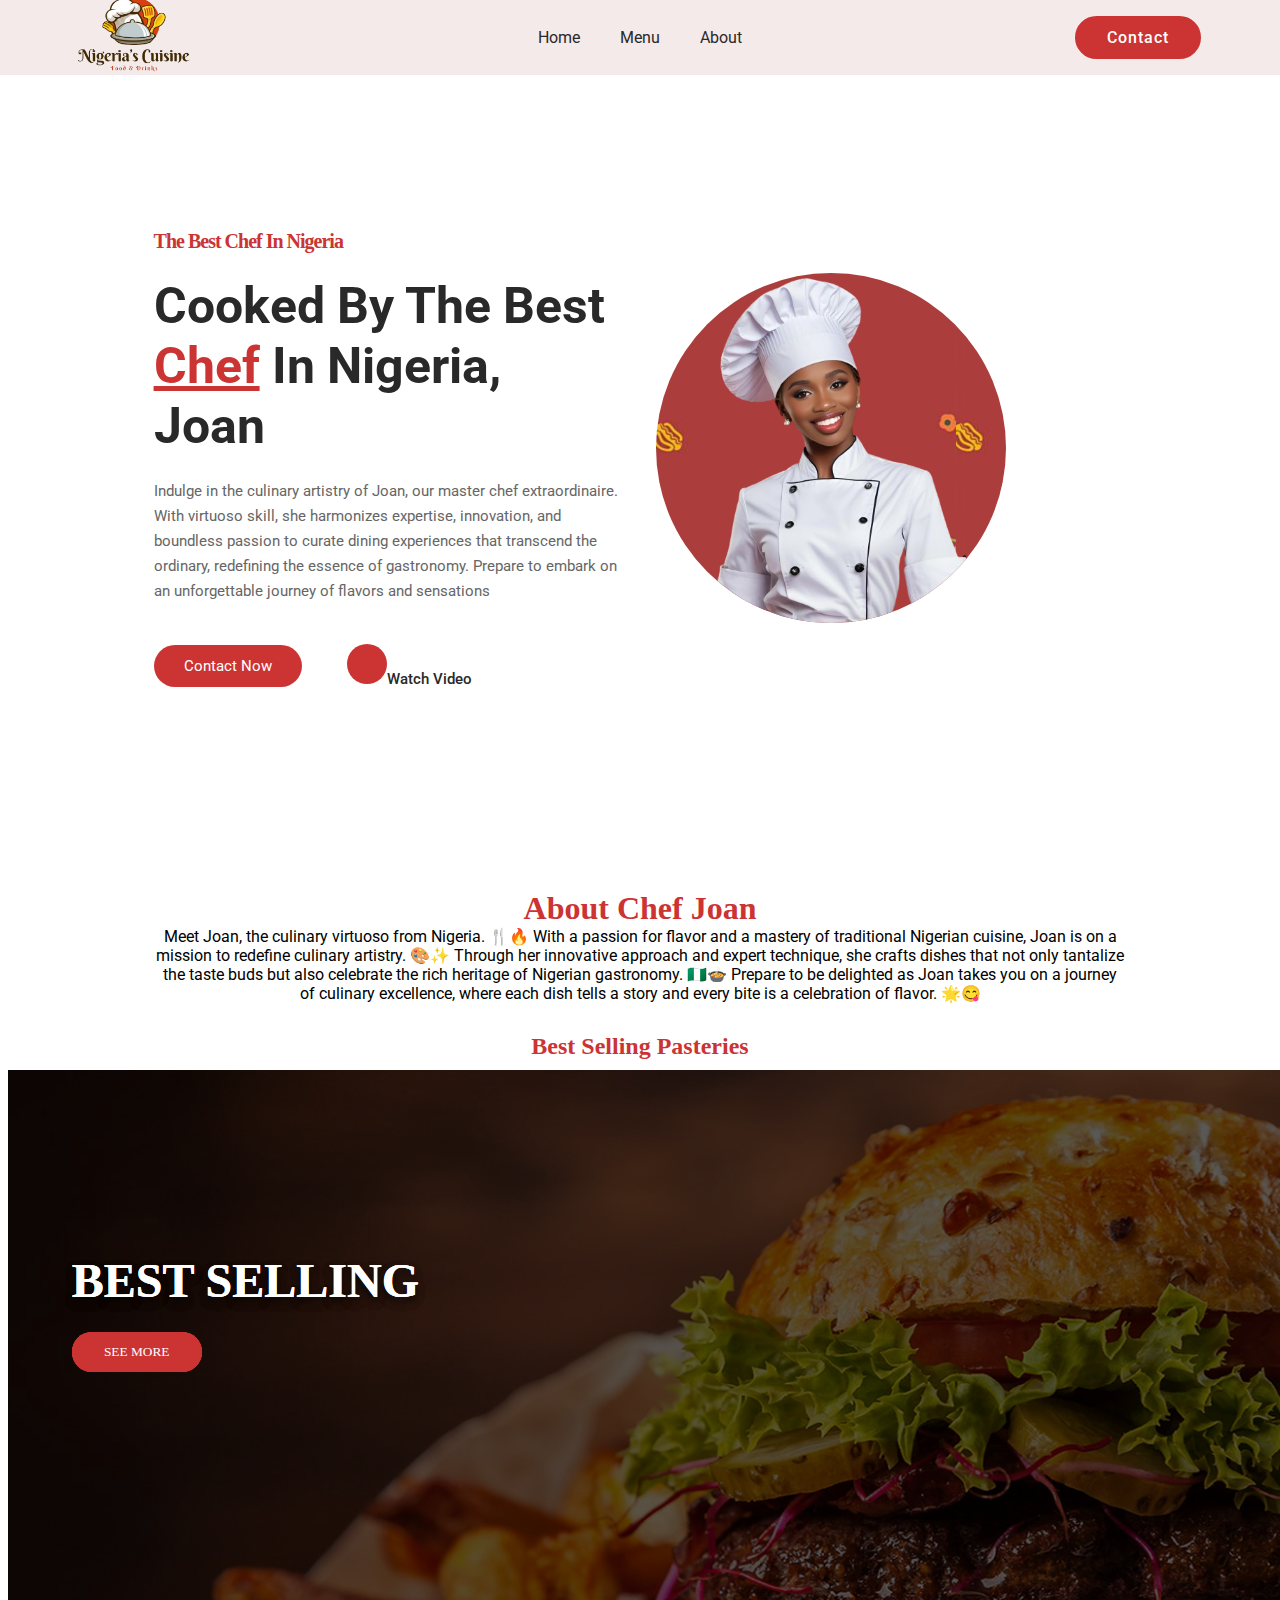
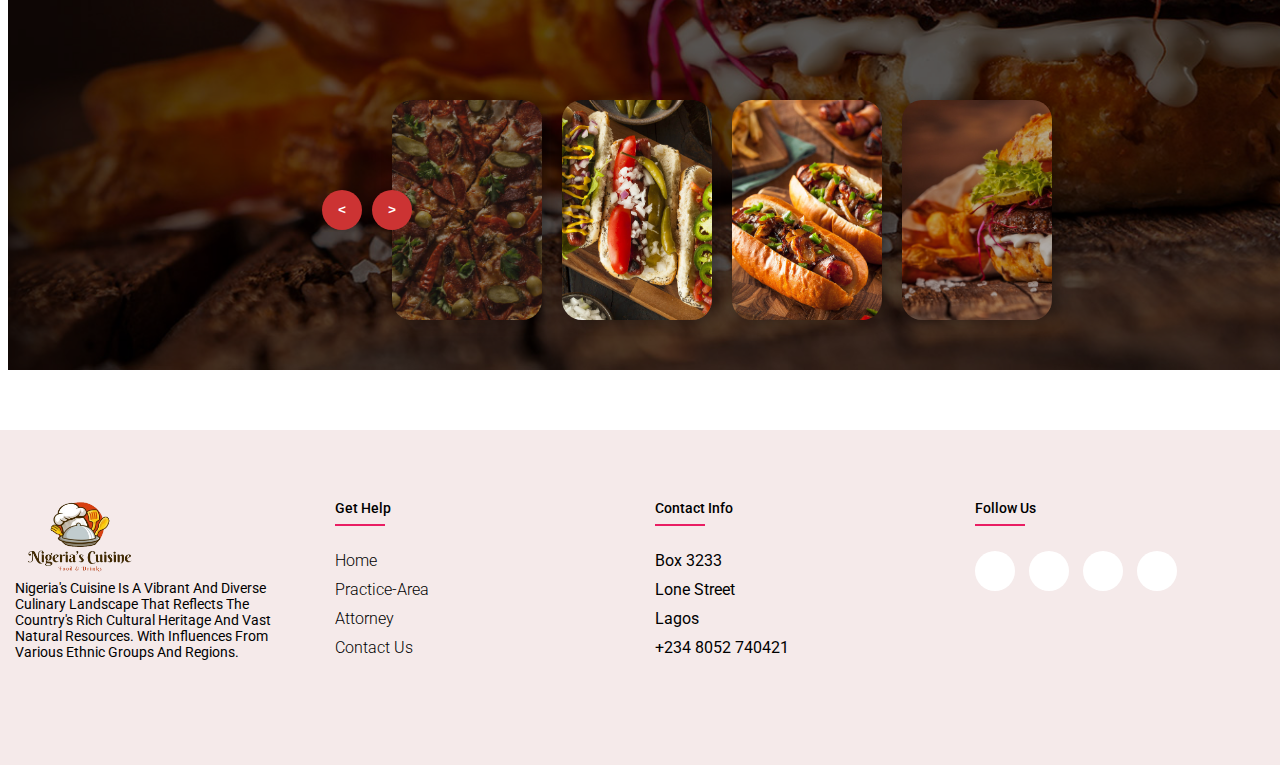
==== about.html @ 6ae3a187 "first commit" ====
<!DOCTYPE html>
<html lang="en">
<head>
 <meta charset="UTF-8">
 <meta name="viewport" content="width=device-width, initial-scale=1.0">
 <link rel="stylesheet" href="styles/about.css">
 <link rel="stylesheet" href="https://cdnjs.cloudflare.com/ajax/libs/font-awesome/6.5.2/css/all.min.css" integrity="sha512-SnH5WK+bZxgPHs44uWIX+LLJAJ9/2PkPKZ5QiAj6Ta86w+fsb2TkcmfRyVX3pBnMFcV7oQPJkl9QevSCWr3W6A==" crossorigin="anonymous" referrerpolicy="no-referrer"/>
 <link rel="stylesheet" href="https://cdn.jsdelivr.net/npm/boxicons@2.1.0/css/boxicons.min.css">
 <title>Document</title>
</head>
<body>
 <header>
  <a href="index.html" class="logo"><img src="images/logo1.png" alt=""></a>
  
  <ul class="navmenu">
   <li><a href="index.html">Home</a></li>
   <li><a href="menu.html">Menu</a></li>
   <li><a href="about.html">About</a></li>
  </ul>

  <div class="nav-icon">
   <a href="contact.html" class="btn">Contact</a>
   <div class="bx bx-menu"  id="menu-icon">
   </div>
  </div>
 </header>

 <section class="home">
  <div class="home-text">
   <h4>The Best Chef In Nigeria</h4>
   <h1>Cooked By The Best  <span>Chef</span> In Nigeria,<br>Joan</h1>
   <p>Indulge in the culinary artistry of Joan, our master chef extraordinaire. With virtuoso skill, she harmonizes expertise, innovation, and boundless passion to curate dining experiences that transcend the ordinary, redefining the essence of gastronomy. Prepare to embark on an unforgettable journey of flavors and sensations</p>
 
 
   <div class="main-btn">
    <a href="#" class="btn1">Contact Now</a>
    <a href="#" class="btn2"><span><i class="fa-solid fa-play"></i>Watch Video</a>
   </div>
  </div>
 
  <div class="home-img">
   <img src="images/joan.png" alt="">
  </div>


 </section>
 <section class="about">
  <h1>About Chef Joan</h1>
  <p>
   Meet Joan, the culinary virtuoso from Nigeria. 🍴🔥 With a passion for flavor and a mastery of traditional Nigerian cuisine, Joan is on a mission to redefine culinary artistry. 🎨✨ Through her innovative approach and expert technique, she crafts dishes that not only tantalize the taste buds but also celebrate the rich heritage of Nigerian gastronomy. 🇳🇬🍲 Prepare to be delighted as Joan takes you on a journey of culinary excellence, where each dish tells a story and every bite is a celebration of flavor. 🌟😋   <h1></h1>
 </section>

<!-- Carousel-Section -->
<h1 class="carousel-header">Best Selling Pasteries</h1>
 <section>
  <div class="slider">
   <div class="list">
       <div class="item">
        <div class="overlay"></div>
           <img src="images/img-1.jpg" alt="">

           <div class="content">
            <div class="title">BEST SELLING</div>
         
               <div class="button">
                   <button>SEE MORE</button>
               </div>
           </div>
       </div>

       <div class="item">
           <img src="images/img-2.jpg" alt="">
           <div class="content">
            <div class="title">BEST SELLING</div>
               <div class="button">
                   <button>SEE MORE</button>
               </div>
           </div>
       </div>

       <div class="item">
           <img src="images/img-3.jpg" alt="">
           <div class="content">
            <div class="title">BEST SELLING</div>
                     <div class="button">
                   <button>SEE MORE</button>
               </div>
           </div>
       </div>

       <div class="item">
           <img src="images/img-4.jpg" alt="">

           <div class="content">
               <div class="title">BEST SELLING</div>
               <div class="button">
                   <button>SEE MORE</button>
               </div>
           </div>
       </div>

   </div>


   <div class="thumbnail">

       <div class="item">
           <img src="images/img-1.jpg" alt="">
       </div>
       <div class="item">
           <img src="images/img-2.jpg" alt="">
       </div>
       <div class="item">
           <img src="images/img-3.jpg" alt="">
       </div>
       <div class="item">
           <img src="images/img-4.jpg" alt="">
       </div>
   </div>
   <div class="nextPrevArrows">
       <button class="prev"> < </button>
       <button class="next"> > </button>
   </div>
 </section>


 <footer class="footer">
  <div class="footer-container">
    <div class="row">
      <div class="footer-col">
        <img src="images/logo1.png" alt="Logo" class="logo" />
       <p>
        Nigeria's cuisine is a vibrant and diverse culinary landscape that reflects the country's rich cultural heritage and vast natural resources. With influences from various ethnic groups and regions.</p>
      </div>
      <div class="footer-col">
        <h4>get help</h4>
        <ul>
          <li><a href="index.html">Home</a></li>
          <li><a href="practice-area.html">Practice-area</a></li>
          <li><a href="attorneys.html">Attorney</a></li>
          <li><a href="contact.html">Contact Us</a></li>
        </ul>
      </div>
      <div class="footer-col">
        <h4>Contact Info</h4>
        <ul>
          <li>Box 3233</li>
          <li>Lone Street</li>
          <li>Lagos</li>
          <li>+234 8052 740421</li>
        </ul>
      </div>
      <div class="footer-col">
        <h4>follow us</h4>
        <div class="social-links">
          <a href="#"><i class="fab fa-facebook-f"></i></a>
          <a href="#"><i class="fab fa-twitter"></i></a>
          <a href="#"><i class="fab fa-instagram"></i></a>
          <a href="#"><i class="fab fa-linkedin-in"></i></a>
        </div>
      </div>
    </div>
  </div>
 </footer>



<script src="js/about.js"></script>
</body>
</html>
---- styles/about.css ----
@import url("https://fonts.googleapis.com/css2?family=Roboto:ital,wght@0,100;0,300;0,400;0,500;0,700;0,900;1,100;1,300;1,400;1,500;1,700;1,900&display=swap");

* {
  margin: 0;
  padding: 0;
  box-sizing: border-box;
  font-family: "Roboto", sans-serif;
  list-style-type: none;
  text-decoration: none;
}

header {
  position: fixed;
  width: 100%;
  top: 0;
  right: 0;
  z-index: 1000;
  display: flex;
  align-items: center;
  justify-content: space-between;
  padding: 6px 5%;
  background-color: #f5eaea;
  height: 75px;
}

.logo img {
  max-width: 140px;
  height: auto;
}

.navmenu {
  display: flex;
  list-style-type: none;
  text-decoration: none;
}

.navmenu a {
  padding: 10px 20px;
  color: #292929;
  text-transform: 500;
  font-weight: all 0.42s ease;
}

.navmenu a:hover {
  color: #cc3333;
}

.nav-icon {
  display: flex;
  align-items: center;
}

.nav-icon .btn {
  display: inline-block;
  text-transform: capitalize;
  font-size: 16px;
  font-weight: 500;
  border: 2px solid #cc3333;
  padding: 10px 30px;
  background-color: #cc3333;
  border-radius: 30px;
  color: #fff;
  letter-spacing: 1px;
  margin-right: 15px;
  transition: all 0.42s ease;
  list-style-type: none;
  text-decoration: none;
}

#menu-icon {
  font-size: 30px;
  color: #292929;
  z-index: 100001;
  cursor: pointer;
}

#menu-icon {
  display: none;
}

section {
  padding: 60px 12%;
}

.home {
  width: 100%;
  height: 100vh;
  background-position: center;
  background-size: cover;
  display: grid;
  grid-template-columns: repeat(2, 1fr);
  align-items: center;
  gap: 2rem;
}

.home-img img {
  max-width: 350px;
  height: auto;
  border-radius: 100%;
  margin-inline: auto;
  background-image: url(/images/back.png);
  animation: pulse 5s ease infinite;
}

@keyframes pulse {
  0% {
    transform: scale(1);
  }
  50% {
    transform: scale(1.1);
  }
  100% {
    transform: scale(1);
  }
}

.about {
  text-align: center;
  margin-top: -70px;
}

.about h1 {
  font-family: "lobster", cursive;
  color: #cc3333;
}

.home-text h4 {
  color: #cc3333;
  font-size: 20px;
  font-weight: 600;
  letter-spacing: -1px;
  font-family: "lobster", cursive;
  margin-top: 17px;
}

.home-text h1 {
  font-size: 50px;
  color: #292929;
  font-weight: 700;
  line-height: 1.2;
  margin: 23px 0;
}

.home-text h1 span {
  color: #cc3333;
  text-decoration: underline;
}
.home-text p {
  color: #666;
  font-size: 15px;
  line-height: 25px;
  font-weight: 400;
  margin-bottom: 40px;
}

.main-btn {
  display: inline-flex;
  align-items: center;
  justify-content: center;
}

.main-btn .btn1 {
  display: inline-block;
  color: #fff;
  font-size: 15px;
  text-transform: capitalize;
  background-color: #cc3333;
  padding: 12px 30px;
  transition: all 0.42s ease;
  border-radius: 50px;
}

.main-btn .btn1:hover {
  background-color: #292929;
}

.btn2 {
  font-size: 15px;
  font-weight: 500;
  color: #292929;
  display: inline-flex;
  align-items: center;
  justify-content: center;
  margin-left: 30px;
}

.btn2 span i {
  height: 40px;
  width: 40px;
  background: #cc3333;
  color: #fff;
  font-size: 20px;
  display: inline-flex;
  align-items: center;
  justify-content: center;
  border-radius: 50%;
  margin-left: 15px;
  transition: all 0.24s ease;
}

.btn2 span i:hover {
  transform: translateY(-5px);
}

/* slider section  */

.carousel-header{
  text-align: center;
  font-family: "lobster", cursive;
  color: #cc3333;
  margin-top: -30px;
  font-size: 24px;
}

.slider {
  height: 100vh;
  margin-top: -50px;
  width: 100vw;
  overflow-x: hidden;
  position: relative;
  left: -15%;
}


.slider .item .overlay {
  position: absolute;
  top: 0;
  left: 0;
  width: 100%;
  height: 100%;
  background-color: rgba(0, 0, 0, 0.5);
  z-index: 2;
}
.slider .list .item {
  width: 100%;
  overflow-x: hidden;
  height: 100%;
  position: absolute;
  inset: 0 0 0 0;
}
.slider .list .item img {
  width: 100%;
  height: 100%;
  object-fit: cover;
}
.slider .list .item .content {
  position: absolute;
  top: 20%;
  width: 90%;
  max-width: 100%;
  left: 50%;
  transform: translateX(-50%);
  padding-right: 30px;
  box-sizing: border-box;
  color: #fff;
  z-index: 3;
  text-shadow: 0 5px 10px #0004;
}

.slider .list .item .content .title,
.slider .list .item .content .type {
  font-size: 3em;
  font-weight: bold;
  line-height: 1.3em;
  font-family: "lobster", cursive;
  z-index: 3;
}

.slider .list .item .button {
  display: grid;
  grid-template-columns: repeat(2, 130px);
  grid-template-rows: 40px;
  gap: 5px;
  margin-top: 20px;
}
.slider .list .item .button button {
  border: none;
  background-color: #cc3333;
  font-family: "lobster", cursive;
  cursor: pointer;
  transition: 0.4s;
  color: #fff;
  border-radius: 50px;
}

.slider .list .item .button button:hover {
  letter-spacing: 3px;
}
.slider .list .item .button button:nth-child(2) {
  background-color: transparent;
  border: 1px solid #fff;
  color: #eee;
}

/* Thumbnail Section  */
.thumbnail {
  position: absolute;
  bottom: 50px;
  left: 30%;
  width: 100%;
  z-index: 100;
  display: flex;
  gap: 20px;
}

.thumbnail .item {
  width: 150px;
  height: 220px;
  flex-shrink: 0;
  position: relative;
}

.thumbnail .item img {
  width: 100%;
  height: 100%;
  object-fit: cover;
  border-radius: 20px;
  box-shadow: 5px 0 15px rgba(0, 0, 0, 0.3);
}

/* nextPrevArrows Section  */
.nextPrevArrows {
  position: absolute;
  top: 80%;
  right: 52%;
  z-index: 100;
  width: 300px;
  max-width: 30%;
  display: flex;
  gap: 10px;
  align-items: center;
}
.nextPrevArrows button {
  width: 40px;
  height: 40px;
  border-radius: 50%;
  background-color: #cc3333;
  border: none;
  color: #fff;
  font-family: monospace;
  font-weight: bold;
  transition: 0.5s;
  cursor: pointer;
}
.nextPrevArrows button:hover {
  background-color: #fff;
  color: #000;
}

/* Animation Part */
.slider .list .item:nth-child(1) {
  z-index: 1;
}

/* animation text in first item */
.slider .list .item:nth-child(1) .content .title,
.slider .list .item:nth-child(1) .content .type,
.slider .list .item:nth-child(1) .content .description,
.slider .list .item:nth-child(1) .content .buttons {
  transform: translateY(50px);
  filter: blur(20px);
  opacity: 0;
  animation: showContent 0.5s 1s linear 1 forwards;
}
@keyframes showContent {
  to {
    transform: translateY(0px);
    filter: blur(0px);
    opacity: 1;
  }
}
.slider .list .item:nth-child(1) .content .title {
  animation-delay: 0.4s !important;
}
.slider .list .item:nth-child(1) .content .type {
  animation-delay: 0.6s !important;
}
.slider .list .item:nth-child(1) .content .description {
  animation-delay: 0.8s !important;
}
.slider .list .item:nth-child(1) .content .buttons {
  animation-delay: 1s !important;
}

/* Animation for next button click */
.slider.next .list .item:nth-child(1) img {
  width: 150px;
  height: 220px;
  position: absolute;
  bottom: 50px;
  left: 50%;
  border-radius: 30px;
  animation: showImage 0.5s linear 1 forwards;
}

@keyframes showImage {
  to {
    bottom: 0;
    left: 0;
    width: 100%;
    height: 100%;
    border-radius: 0;
  }
}

.slider.next .thumbnail .item:nth-last-child(1) {
  overflow: hidden;
  animation: showThumbnail 0.5s linear 1 forwards;
}
.slider.prev .list .item img {
  z-index: 100;
}

@keyframes showThumbnail {
  from {
    width: 0;
    opacity: 0;
  }
}

.slider.next .thumbnail {
  animation: effectNext 0.5s linear 1 forwards;
}

@keyframes effectNext {
  from {
    transform: translateX(150px);
  }
}

/* Animation for prev button click */
.slider.prev .list .item:nth-child(2) {
  z-index: 2;
}

.slider.prev .list .item:nth-child(2) img {
  animation: outFrame 0.5s linear 1 forwards;
  position: absolute;
  bottom: 0;
  left: 0;
}
@keyframes outFrame {
  to {
    width: 150px;
    height: 220px;
    bottom: 50px;
    left: 50%;
    border-radius: 20px;
  }
}

.slider.prev .thumbnail .item:nth-child(1) {
  overflow: hidden;
  opacity: 0;
  animation: showThumbnail 0.5s linear 1 forwards;
}
.slider.next .nextPrevArrows button,
.slider.prev .nextPrevArrows button {
  pointer-events: none;
}

.slider.prev .list .item:nth-child(2) .content .title,
.slider.prev .list .item:nth-child(2) .content .type,
.slider.prev .list .item:nth-child(2) .content .description,
.slider.prev .list .item:nth-child(2) .content .buttons {
  animation: contentOut 1.5s linear 1 forwards !important;
}

@keyframes contentOut {
  to {
    transform: translateY(-150px);
    filter: blur(20px);
    opacity: 0;
  }
}

.footer-container {
  max-width: 100%;
  margin: auto;
}

.row {
  display: flex;
  flex-wrap: wrap;
}

ul {
  list-style: none;
}

.footer {
  background-color: #f5eaea;
  padding: 70px 0;
}

.footer-col {
  width: 25%;
  padding: 0 15px;
}

.footer-col h4 {
  font-size: 14px;
  color: #000;
  text-transform: capitalize;
  margin-bottom: 35px;
  font-weight: 500;
  position: relative;
}

.footer-col p {
  font-size: 14px;
  color: #000;
  text-transform: capitalize;
  margin-bottom: 35px;
  transition: all 0.3s ease;
}

.footer-col p:hover {
  color: #ffffff;
  padding-left: 3px;
}

.footer-col h4::before {
  content: "";
  position: absolute;
  left: 0;
  bottom: -10px;
  background-color: #e91e63;
  height: 2px;
  box-sizing: border-box;
  width: 50px;
}

.footer-col ul li:not(:last-child) {
  margin-bottom: 10px;
}

.footer-col ul li {
  color: #000;
  transition: all 0.3s ease;
}

.footer-col ul li:hover {
  color: #ffffff;
  padding-left: 3px;
}

.footer-col ul li a {
  font-size: 16px;
  text-transform: capitalize;
  color: #000;
  text-decoration: none;
  font-weight: 300;
  color: #000;
  display: block;
  transition: all 0.3s ease;
}
.footer-col ul li a:hover {
  color: #ffffff;
  padding-left: 8px;
}

.footer-col .social-links a {
  display: inline-block;
  height: 40px;
  width: 40px;
  background-color: #fff;
  margin: 0 10px 10px 0;
  text-align: center;
  line-height: 40px;
  border-radius: 50%;
  color: #000;
  transition: all 0.5s ease;
}
.footer-col .social-links a:hover {
  color: #fefefe;
  background-color: #060303;
}

.footer img {
  width: 130px;
  height: auto;
}

@media screen and (max-width: 678px) {
  .slider .list .item .content {
    padding-right: 0;
  }
  .slider .list .item .content .title {
    font-size: 30px;
  }
}

@media (max-width: 855px) {
  #menu-icon {
    display: block;
  }

  .navmenu {
    position: absolute;
    top: 100%;
    right: -100%;
    width: 200px;
    height: 300px;
    background-color: #cc3333;
    display: flex;
    flex-direction: column;
    align-items: center;
    padding: 90px 30px;
    transition: all 0.42s ease;
    border-radius: 20px;
  }

  .navmenu a {
    display: block;
    margin: 5px 5px;
    transition: all 0.42s ease;
  }

  .navmenu a:hover {
    color: #fff;
    transform: translateX(-5px);
  }

  .navmenu.open {
    right: 0;
  }

  .logo img {
    max-width: 140px;
    height: 50px;
  }
.carousel-header{
  margin-top: -40px;
}
  .slider {
    left: -3%;
  }
}

/* Responsive design */
@media (max-width: 945px) {
  header {
    padding: 20px 3%;
    transition: 0.3s;
  }

  .footer-col {
    width: 100%;
    padding: 10px;
  }
}

@media (max-width: 1140px) {
  .home {
    grid-template-columns: 1fr;
    height: 100%;
    margin-bottom: -90px;
  }

  .home-text {
    padding-top: 50px;
    text-align: center;
  }

  section {
    padding: 90px 3%;
  }

  .home-img img {
    width: 100%;
    max-width: 600px;
  }

  .home-img {
    text-align: center;
  }

  .footer-container {
    max-width: 100%;
  }

  .footer-col {
    width: 100%;
  }

  header.sticky {
    background-color: #fff;
    padding: 20px 3%;
    box-shadow: 0 0 10px rgba(0, 0, 0, 0.1);
  }
}
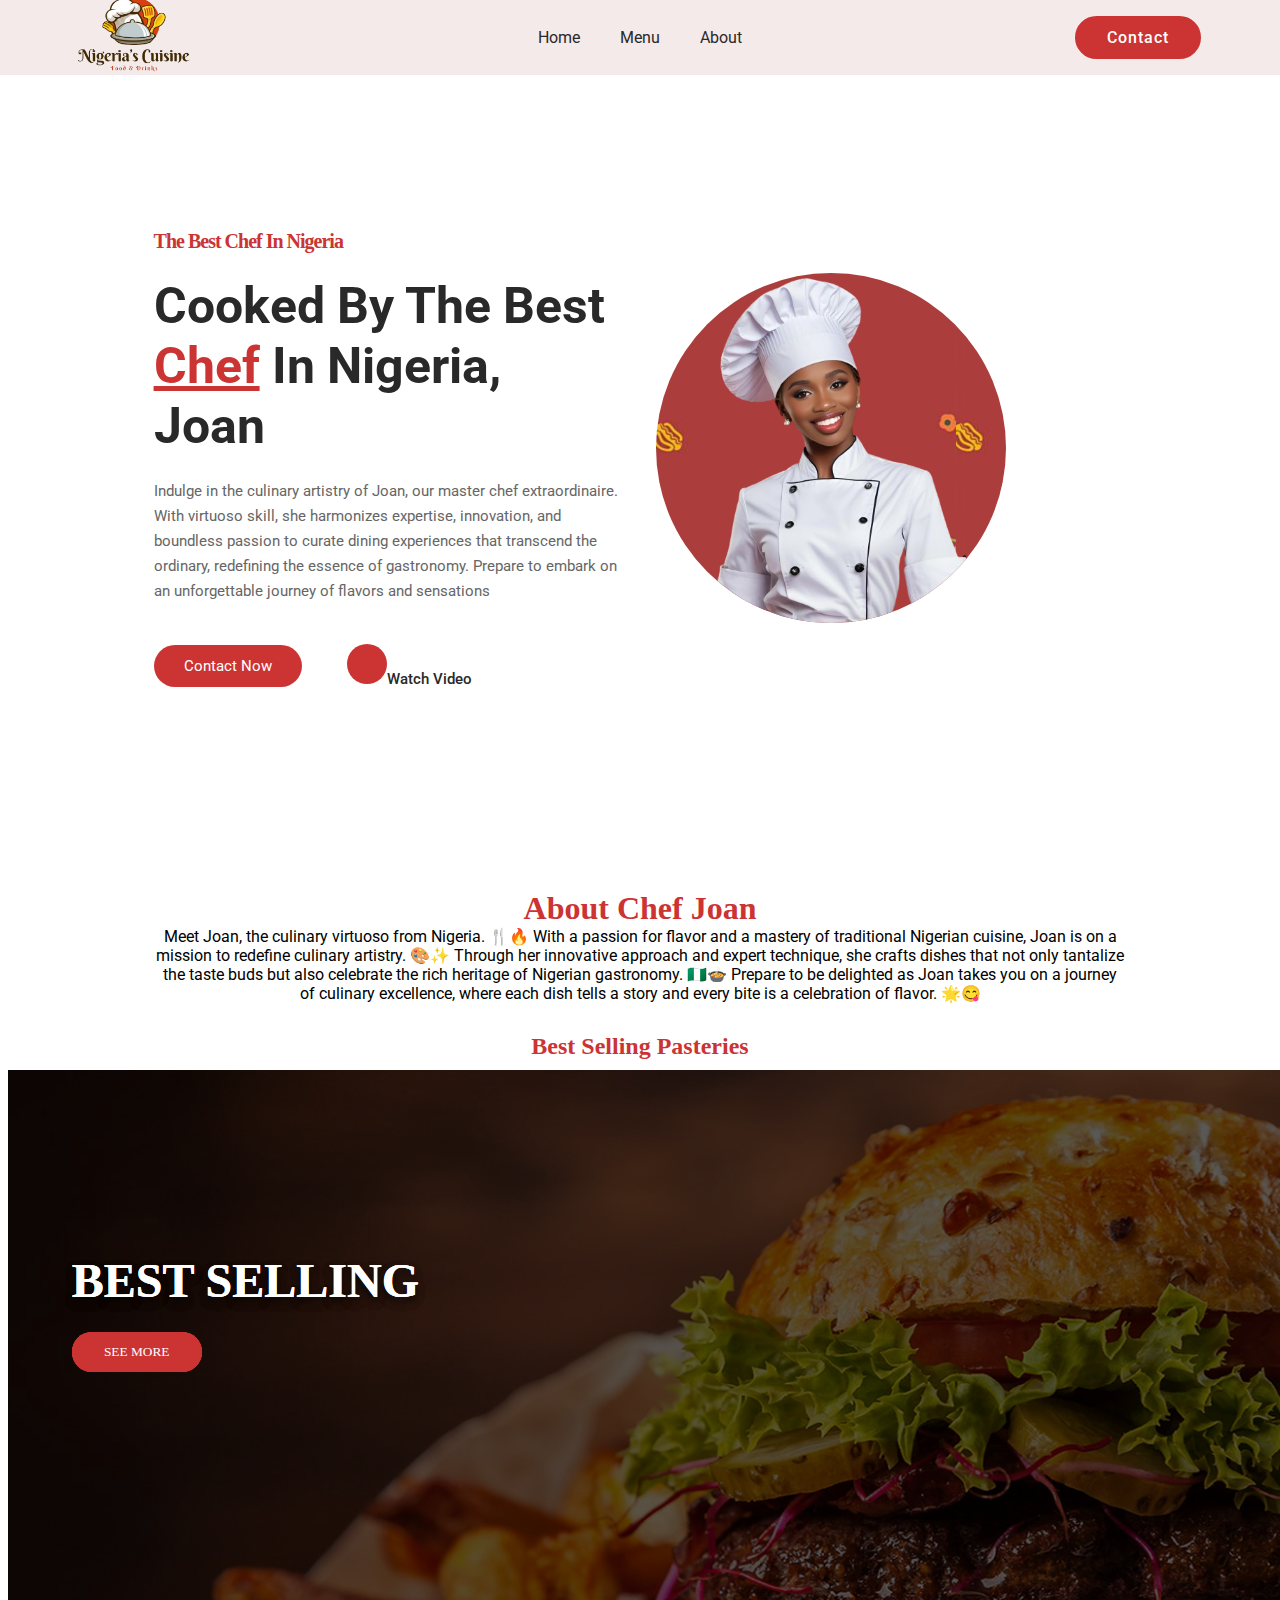
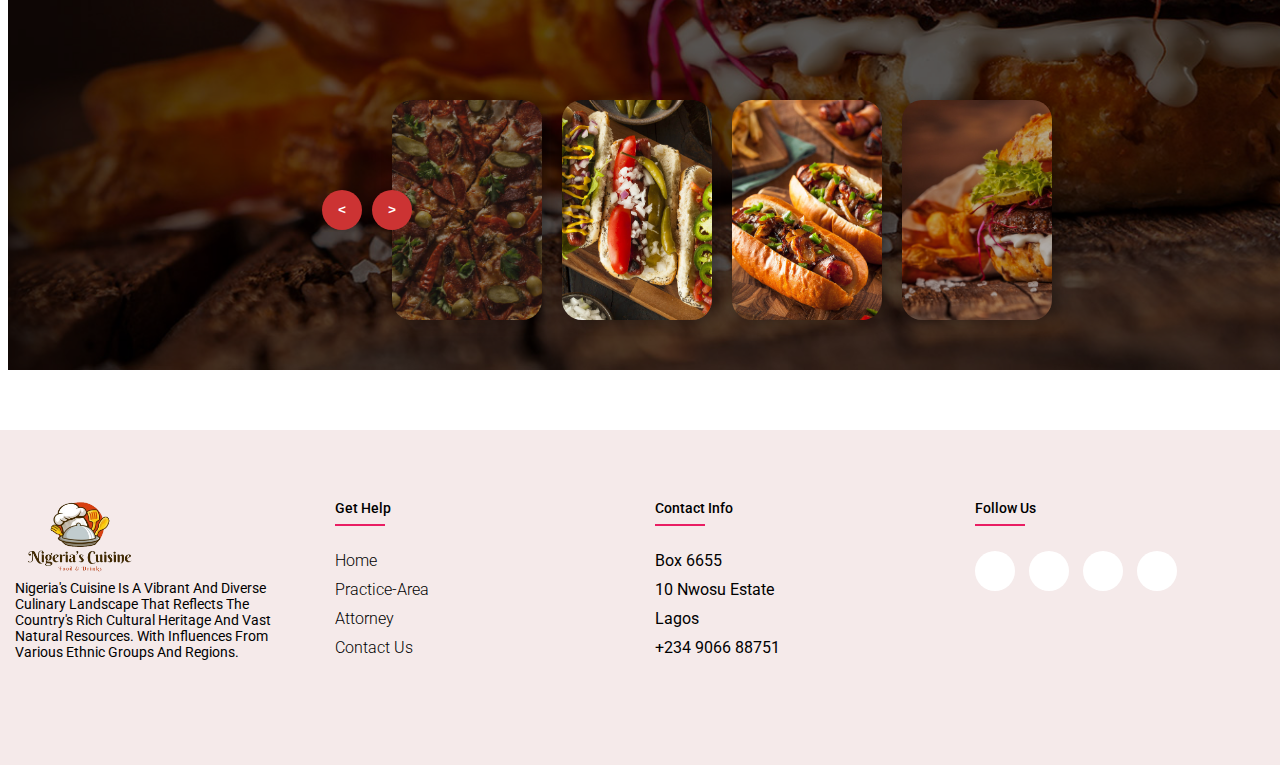
==== commit 637b9cc9: "changes" ====
--- a/about.html
+++ b/about.html
@@ -144,10 +144,10 @@
       <div class="footer-col">
         <h4>Contact Info</h4>
         <ul>
-          <li>Box 3233</li>
-          <li>Lone Street</li>
+          <li>Box 6655</li>
+          <li>10 Nwosu Estate</li>
           <li>Lagos</li>
-          <li>+234 8052 740421</li>
+          <li>+234 9066 88751</li>
         </ul>
       </div>
       <div class="footer-col">
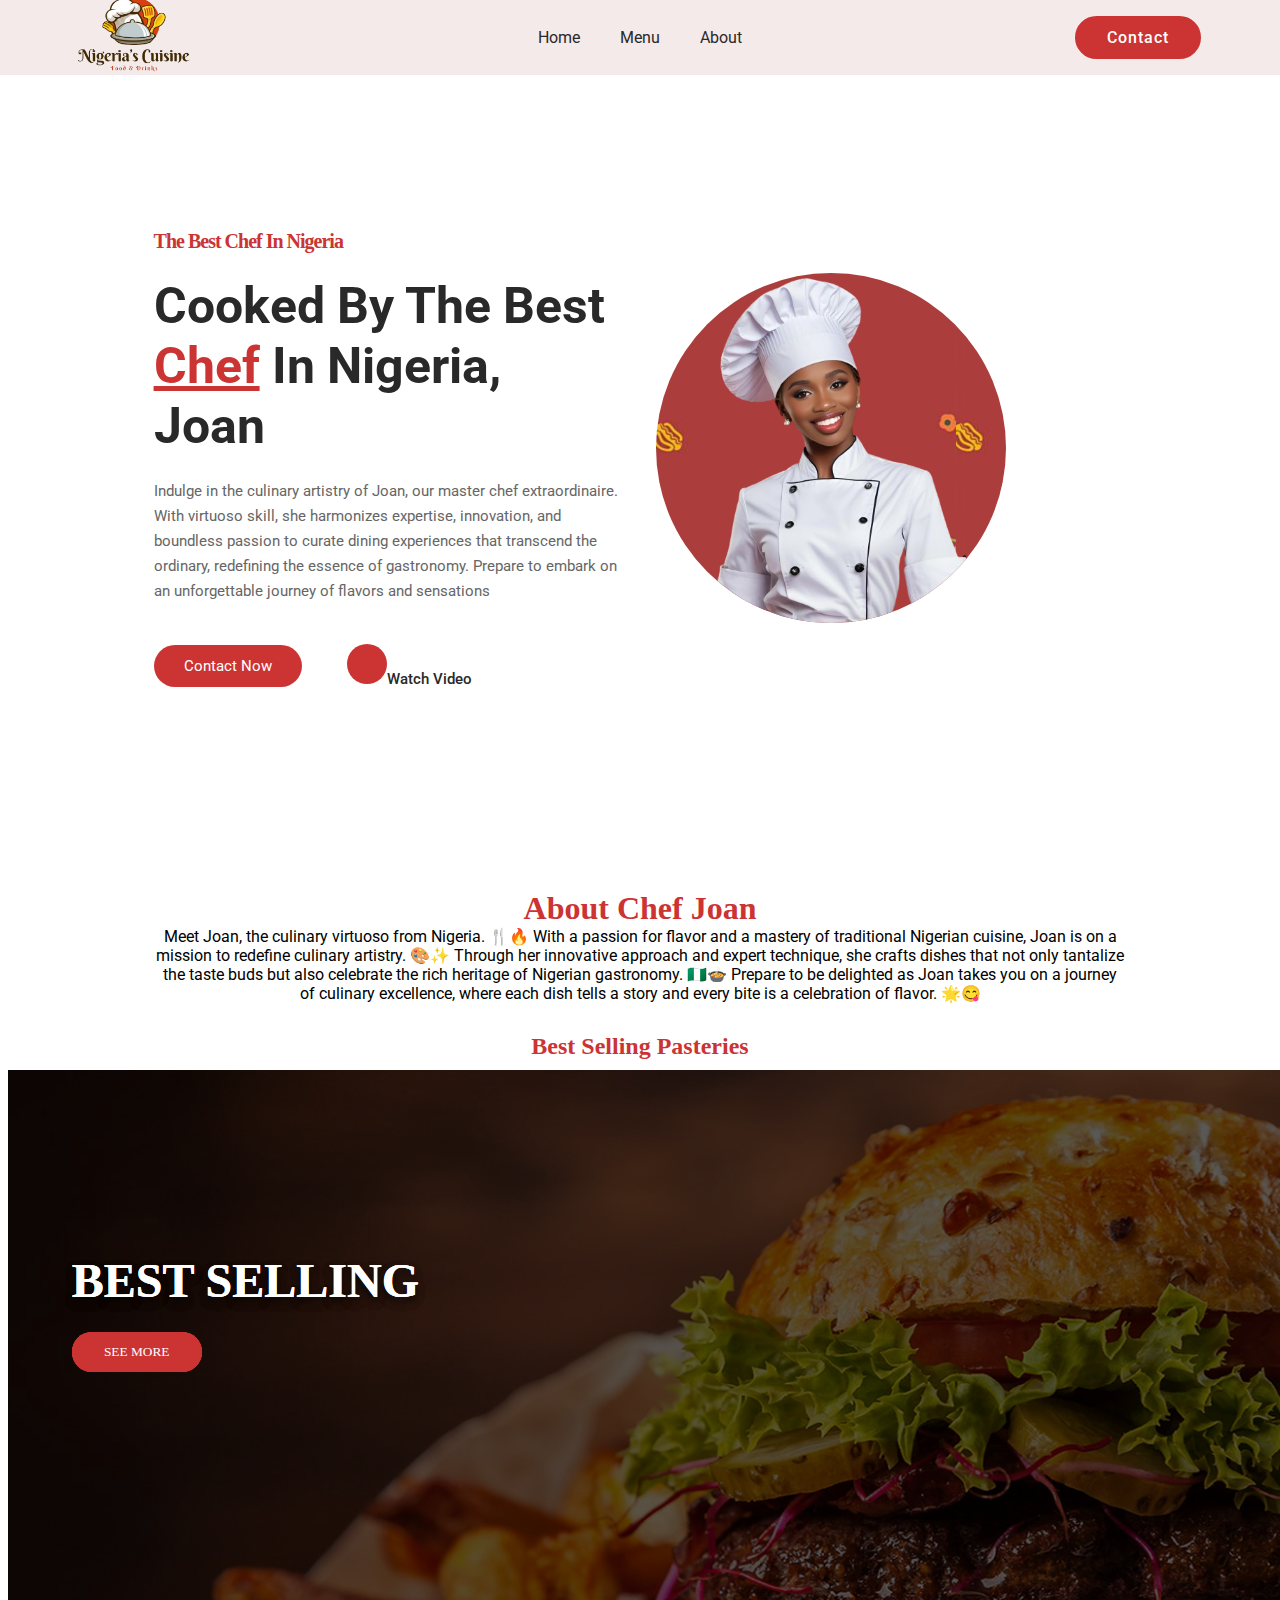
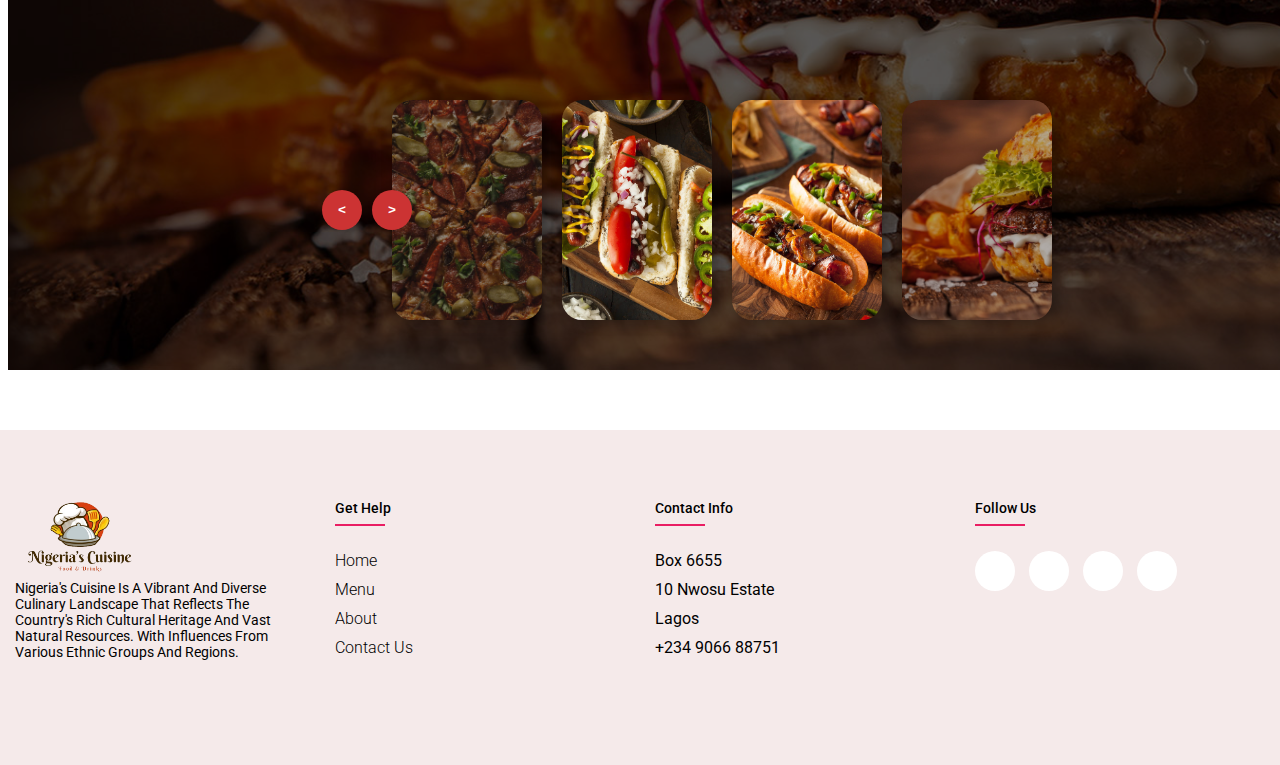
==== commit adf6d448: "changes" ====
--- a/about.html
+++ b/about.html
@@ -136,8 +136,8 @@
         <h4>get help</h4>
         <ul>
           <li><a href="index.html">Home</a></li>
-          <li><a href="practice-area.html">Practice-area</a></li>
-          <li><a href="attorneys.html">Attorney</a></li>
+          <li><a href="menu.html">Menu</a></li>
+          <li><a href="about.html">About</a></li>
           <li><a href="contact.html">Contact Us</a></li>
         </ul>
       </div>
